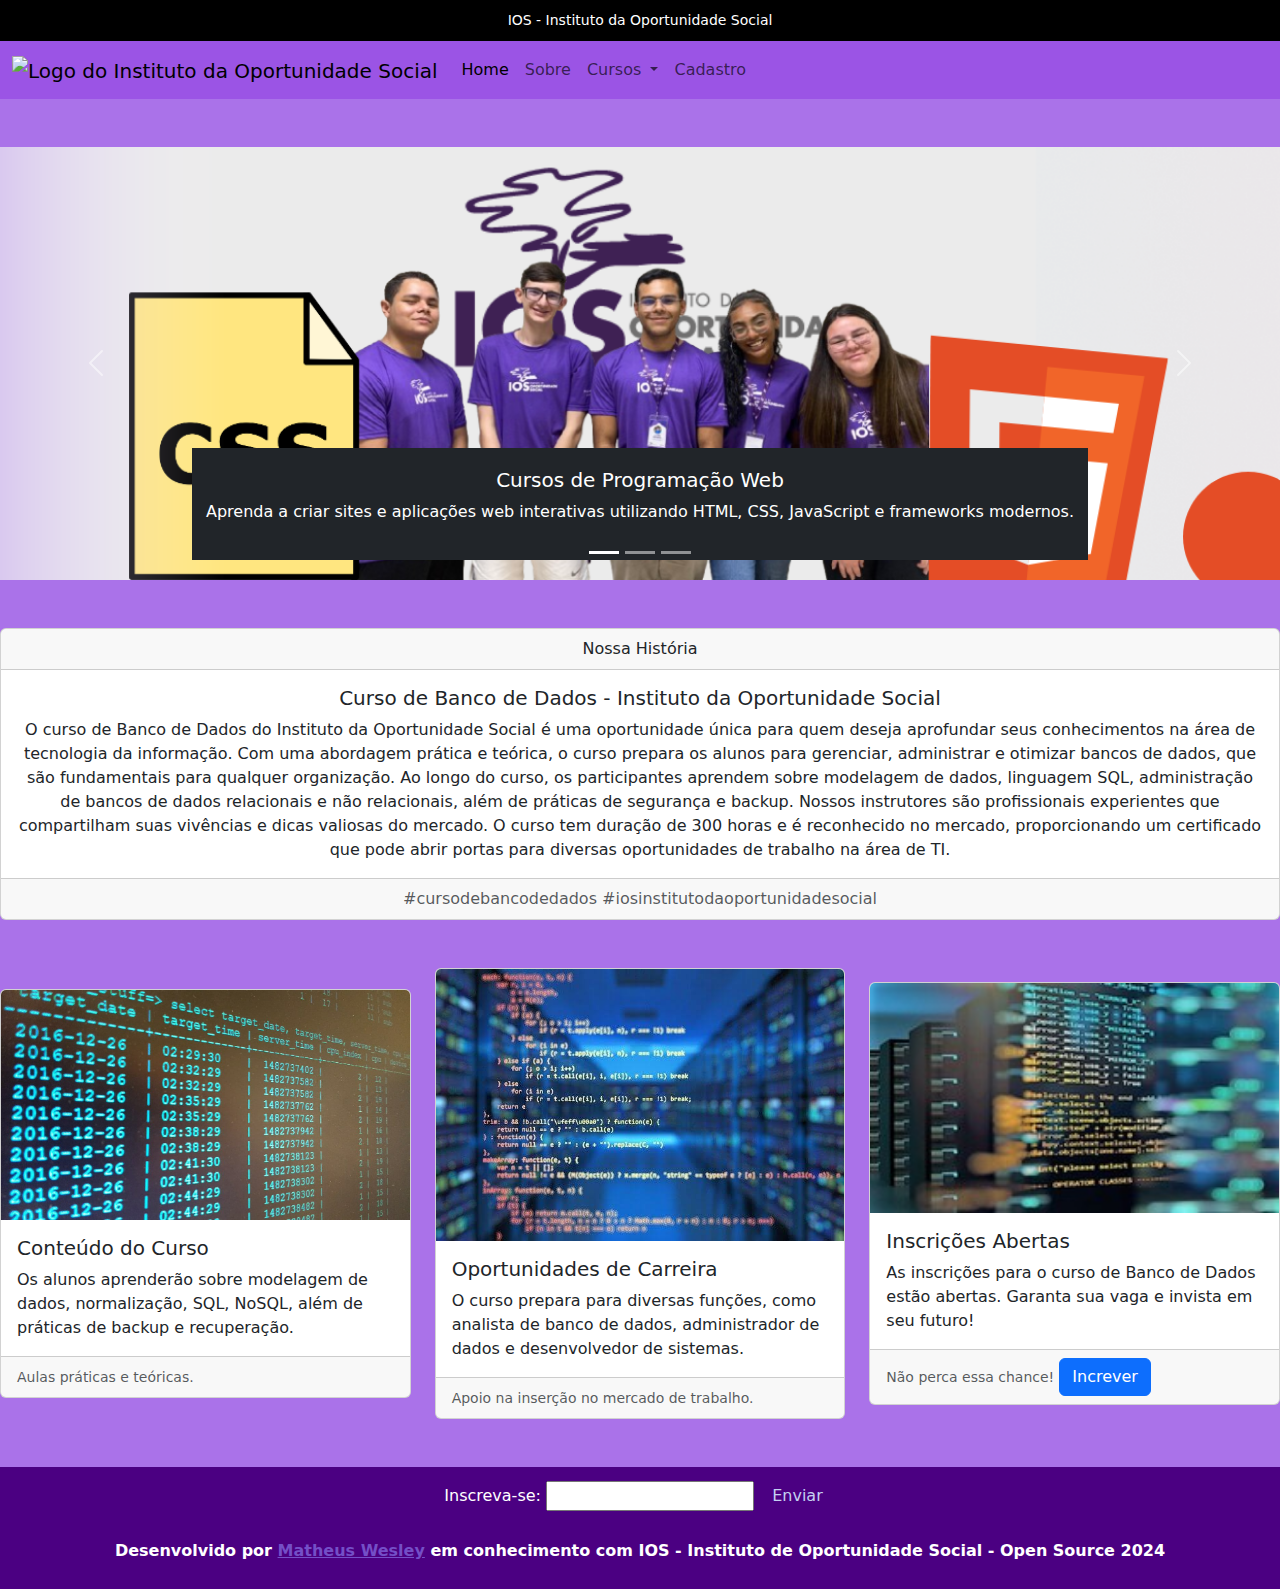
==== curso/Banco-de-dados.html @ 36fb9977 "Add files via upload" ====
<!DOCTYPE html>
<html lang="pt-br">
<head>
    <meta charset="UTF-8">
    <meta name="viewport" content="width=device-width, initial-scale=1.0">
    <link href="https://cdn.jsdelivr.net/npm/bootstrap@5.3.3/dist/css/bootstrap.min.css" 
    rel="stylesheet" integrity="sha384-QWTKZyjpPEjISv5WaRU9OFeRpok6YctnYmDr5pNlyT2bRjXh0JMhjY6hW+ALEwIH" 
    crossorigin="anonymous">
    <link rel="stylesheet" href="../css/style.css">
    <link rel="icon" href="../assets/icons/logo_principal.png" type="image/x-icon">
    <title>IOS</title>
</head>
<body>
    
    <div class="top-info">
        IOS - Instituto da Oportunidade Social
    </div>

    <header>
      <nav class="navbar navbar-expand-lg navbar-light fundo">
        <!-- conteúdo da navbar -->
        <div class="container-fluid">
          <a class="navbar-brand" href="../index.html">
            <img src="./assests/icons/logo-istituto-oportunidade-social.svg" alt="Logo do Instituto da Oportunidade Social" style="width: 150px; height: auto;">
        </a>
              <button class="navbar-toggler" type="button" data-bs-toggle="collapse" data-bs-target="#navbarNavDropdown" aria-controls="navbarNavDropdown" aria-expanded="false" aria-label="Toggle navigation">
                <span class="navbar-toggler-icon"></span>
              </button>
              <div class="collapse navbar-collapse" id="navbarNavDropdown">
                <ul class="navbar-nav">
                  <li class="nav-item">
                    <a class="nav-link active" aria-current="page" href="./index.html">Home</a>
                  </li>
                  <li class="nav-item">
                    <a class="nav-link" href="../sobre.html">Sobre</a>
                  </li>
                  <li class="nav-item dropdown">
                    <a class="nav-link dropdown-toggle" href="#" id="navbarDropdownMenuLink" role="button" data-bs-toggle="dropdown" aria-expanded="false">
                      Cursos
                    </a>
                    <ul class="dropdown-menu" aria-labelledby="navbarDropdownMenuLink">
                      <li><a class="dropdown-item" href="../curso/Suporte-de-ti.html">Suporte</a></li>
                      <li><a class="dropdown-item" href="../curso/Banco-de-dados.html">Banco de Dados</a></li>
                      <li><a class="dropdown-item" href="../curso/Desenvolvimento-web.html">Desenvolvimento Web</a></li>
                    </ul>
                  </li>
                  <li class="nav-item">
                    <a class="nav-link" href="../cadastro.html">Cadastro</a>
                  </li>
                </ul>
              </div>
            </div>
          </nav>
    </header><br><br>

    <main>
        <div id="carouselExampleCaptions" class="carousel slide" data-bs-ride="carousel">
            <div class="carousel-indicators">
              <button type="button" data-bs-target="#carouselExampleCaptions" data-bs-slide-to="0" class="active" aria-current="true" aria-label="Slide 1"></button>
              <button type="button" data-bs-target="#carouselExampleCaptions" data-bs-slide-to="1" aria-label="Slide 2"></button>
              <button type="button" data-bs-target="#carouselExampleCaptions" data-bs-slide-to="2" aria-label="Slide 3"></button>
            </div>
            <div class="carousel-inner">
              <div class="carousel-item active">
                <img src="../assests/img/fot-equipe.png" class="d-block w-100" alt="Equipe">
                <div class="carousel-caption d-none bg-dark d-md-block">
                  <h5>Cursos de Programação Web</h5>
                  <p>Aprenda a criar sites e aplicações web interativas utilizando HTML, CSS, JavaScript e frameworks modernos.</p>
                </div>
              </div>
              <div class="carousel-item">
                <img src="../assests/img/foto-estudo.png" class="d-block w-100" alt="Estudo">
                <div class="carousel-caption d-none bg-dark d-md-block">
                  <h5>Suporte de TI</h5>
                  <p>Desenvolva habilidades essenciais para fornecer suporte técnico e resolver problemas de tecnologia com eficácia.</p>
                </div>
              </div>
              <div class="carousel-item">
                <img src="../assests/img/foto-fundo-ios.png" class="d-block w-100" alt="Banco de Dados">
                <div class="carousel-caption d-none bg-dark d-md-block">
                  <h5>Bancos de Dados</h5>
                  <p>Domine a administração e manipulação de dados com SQL e outras tecnologias de banco de dados.</p>
                </div>
              </div>
            </div>
            <button class="carousel-control-prev" type="button" data-bs-target="#carouselExampleCaptions" data-bs-slide="prev">
              <span class="carousel-control-prev-icon" aria-hidden="true"></span>
              <span class="visually-hidden">Previous</span>
            </button>
            <button class="carousel-control-next" type="button" data-bs-target="#carouselExampleCaptions" data-bs-slide="next">
              <span class="carousel-control-next-icon" aria-hidden="true"></span>
              <span class="visually-hidden">Next</span>
            </button>
          </div><br><br>


          <div class="card text-center">
            <div class="card-header">
                Nossa História
            </div>
            <div class="card-body">
                <h5 class="card-title">Curso de Banco de Dados - Instituto da Oportunidade Social</h5>
                <p class="card-text">
                    O curso de Banco de Dados do Instituto da Oportunidade Social é uma oportunidade única para quem deseja aprofundar seus conhecimentos na área de tecnologia da informação. Com uma abordagem prática e teórica, o curso prepara os alunos para gerenciar, administrar e otimizar bancos de dados, que são fundamentais para qualquer organização.
                    Ao longo do curso, os participantes aprendem sobre modelagem de dados, linguagem SQL, administração de bancos de dados relacionais e não relacionais, além de práticas de segurança e backup. Nossos instrutores são profissionais experientes que compartilham suas vivências e dicas valiosas do mercado.
                    O curso tem duração de 300 horas e é reconhecido no mercado, proporcionando um certificado que pode abrir portas para diversas oportunidades de trabalho na área de TI.
                </p>
            </div>
            <div class="card-footer text-body-secondary">
                #cursodebancodedados #iosinstitutodaoportunidadesocial
            </div>
        </div><br><br>

        
        
        <aside>
            <div class="row row-cols-1 row-cols-md-3 g-4" style="display: flex; align-items: center;">
                <div class="col">
                    <div class="card h-100">
                        <img src="../assests/cursos-profissoes/sql-1.jpeg" class="card-img-top" alt="Banco de Dados">
                        <div class="card-body">
                            <h5 class="card-title">Conteúdo do Curso</h5>
                            <p class="card-text">Os alunos aprenderão sobre modelagem de dados, normalização, SQL, NoSQL, além de práticas de backup e recuperação.</p>
                        </div>
                        <div class="card-footer">
                            <small class="text-body-secondary">Aulas práticas e teóricas.</small>
                        </div>
                    </div>
                </div>
                <div class="col">
                    <div class="card h-100">
                      <img src="../assests/cursos-profissoes/sql-2.jpeg" class="card-img-top" alt="Oportunidades">
                        <div class="card-body">
                            <h5 class="card-title">Oportunidades de Carreira</h5>
                            <p class="card-text">O curso prepara para diversas funções, como analista de banco de dados, administrador de dados e desenvolvedor de sistemas.</p>
                        </div>
                        <div class="card-footer">
                            <small class="text-body-secondary">Apoio na inserção no mercado de trabalho.</small>
                        </div>
                    </div>
                </div>
                <div class="col">
                    <div class="card h-100">
                      <img src="../assests/cursos-profissoes/sql-3.jpeg" class="card-img-top" alt="Inscrições Abertas">
                        <div class="card-body">
                            <h5 class="card-title">Inscrições Abertas</h5>
                            <p class="card-text">As inscrições para o curso de Banco de Dados estão abertas. Garanta sua vaga e invista em seu futuro!</p>
                        </div>
                        <div class="card-footer">
                          <small class="text-body-secondary">Não perca essa chance!</small>
                          <a href="../cadastro.html"><input class="btn btn-primary" type="button" value="Increver"></a>
                      </div>
                    </div>
                </div>
            </div>
        </aside>
        <br><br>
        
        
    
        
    

  <footer>
      <div>
          <form>
              <label for="email">Inscreva-se:</label>
              <input type="email" id="email" name="email" required>
              <button type="submit" class="btn btn-custom" style="color: rgb(196, 208, 241); border-radius: 10px;">Enviar</button>
          </form>
      </div><br>
      <p class="footer-text">Desenvolvido por <a href="https://www.linkedin.com/in/matheus-wesley-2b9014219/" target="_blank" style="color: rgba(124, 94, 212, 0.842);">
          Matheus Wesley</a> em conhecimento com IOS - Instituto de Oportunidade Social - Open Source 2024</p>
  </footer>

  <a href="#" class="scroll-to-top" title="Ir para o topo">↑</a>
  
    <!-- codigo javascript bootstrap -->
    <script src="https://cdn.jsdelivr.net/npm/bootstrap@5.3.3/dist/js/bootstrap.bundle.min.js" integrity="sha384-YvpcrYf0tY3lHB60NNkmXc5s9fDVZLESaAA55NDzOxhy9GkcIdslK1eN7N6jIeHz" crossorigin="anonymous"></script>
    <script src="./script/script.js"></script>
  </body>
</html>
---- css/style.css ----
body {
    background-color: rgba(136, 58, 224, 0.719);
    padding: 10;
    margin: 20;
}

.fundo {
    background-color: rgba(137, 43, 226, 0.432);
}

.aling {
    display: flex;
    align-items: center;
}

.top-info {
    background-color: #000;
    color: #fff;
    text-align: center;
    padding: 10px;
    font-size: 14px;
}


.footer-text {
    color: white; /* branco */
    font-weight: bold;
}

footer {
    background-color: #4B0082;
    color: white;
    padding: 10px 0;
    text-align: center;
}

.scroll-to-top {
    position: fixed;
    bottom: 80px;
    left: 20px;
    background-color: #770af5d8; /* azul */
    color: white;
    border-radius: 50%;
    padding: 15px;
    font-size: 24px;
    display: none; /* Inicialmente escondido */
    z-index: 1000;
}
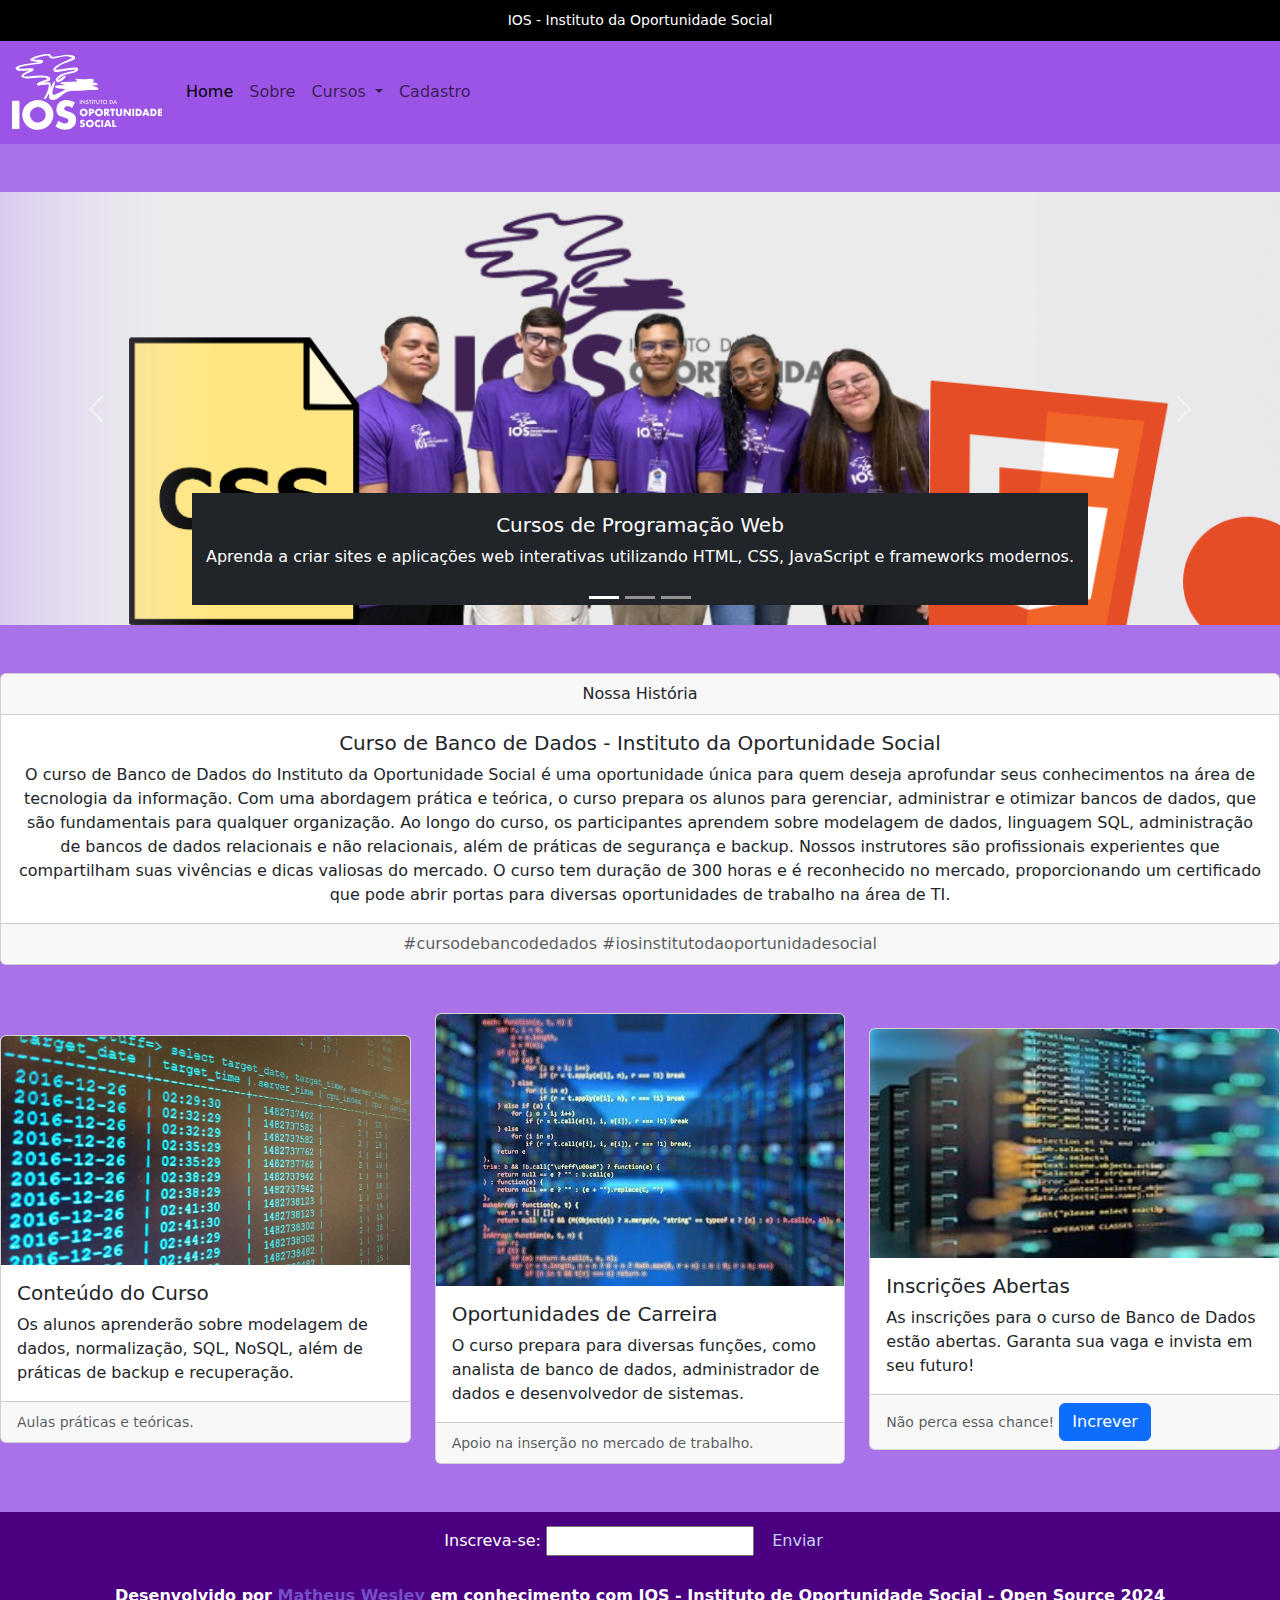
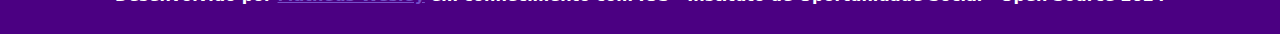
==== commit 21f2a58d: "Atualizar o Banco-de-dados.html" ====
--- a/curso/Banco-de-dados.html
+++ b/curso/Banco-de-dados.html
@@ -21,7 +21,7 @@
         <!-- conteúdo da navbar -->
         <div class="container-fluid">
           <a class="navbar-brand" href="../index.html">
-            <img src="./assests/icons/logo-istituto-oportunidade-social.svg" alt="Logo do Instituto da Oportunidade Social" style="width: 150px; height: auto;">
+            <img src="../assests/icons/logo-istituto-oportunidade-social.svg" alt="Logo do Instituto da Oportunidade Social" style="width: 150px; height: auto;">
         </a>
               <button class="navbar-toggler" type="button" data-bs-toggle="collapse" data-bs-target="#navbarNavDropdown" aria-controls="navbarNavDropdown" aria-expanded="false" aria-label="Toggle navigation">
                 <span class="navbar-toggler-icon"></span>
